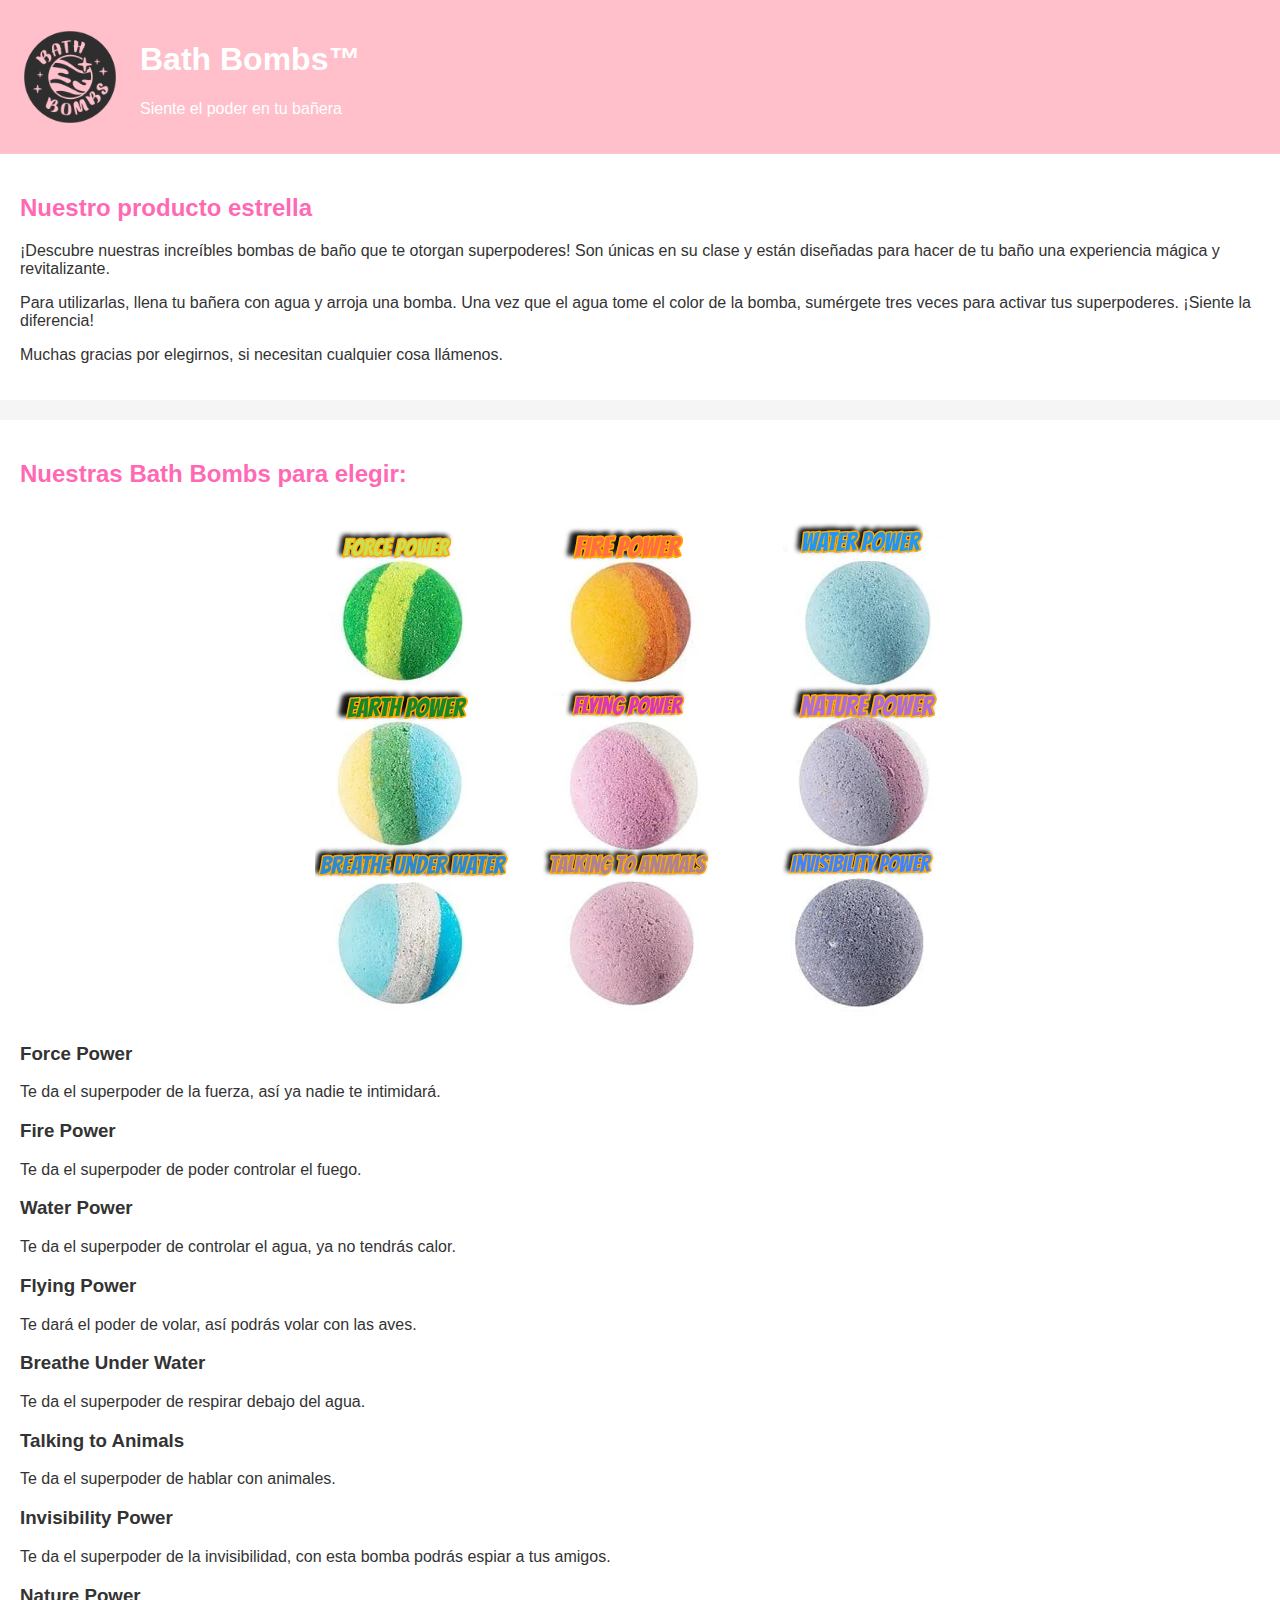
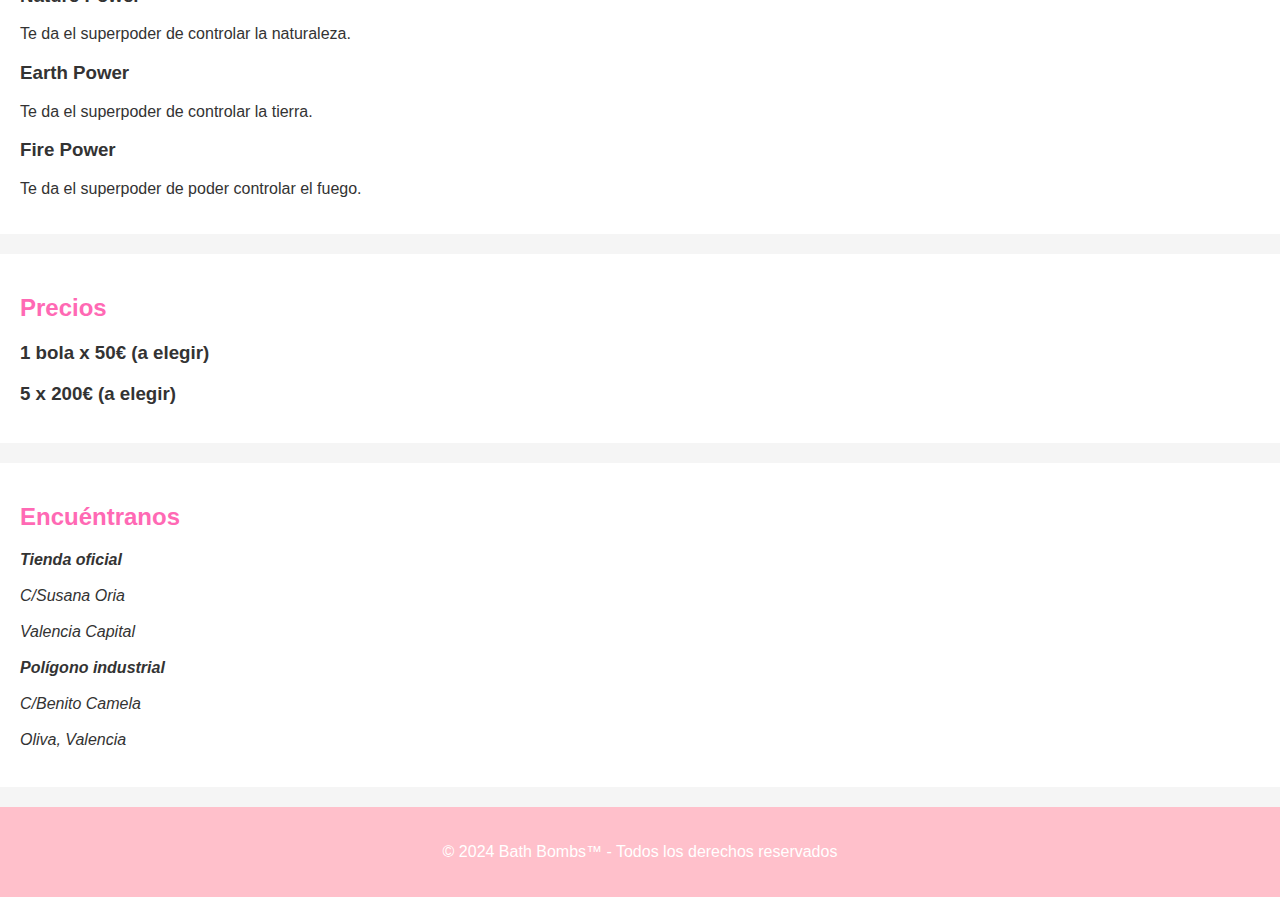
==== index.html @ c1de6c8b "bug fix v1.1.3" ====
<html lang="es"><head>
    <meta charset="UTF-8">
    <meta name="viewport" content="width=device-width, initial-scale=1.0">
    <title>Bath Bombs™ - ¡Descubre tus superpoderes!</title>
    <link rel="stylesheet" href="styles.css">
    <link rel="icon" href="src/img/bath_bomb.png" type="image/x-icon">
</head>
<body>
    <header>
    <div class="header-content">
        <img src="src/img/bath_bomb.png" alt="Logo de Bath Bombs">
        <div class="title">
            <h1>Bath Bombs™</h1>
            <p>Siente el poder en tu bañera</p>
        </div>
    </div>
    </header> 
    <section id="product">
        <h2>Nuestro producto estrella</h2>
        <p>¡Descubre nuestras increíbles bombas de baño que te otorgan superpoderes! Son únicas en su clase y están diseñadas para hacer de tu baño una experiencia mágica y revitalizante.</p>
        <p>Para utilizarlas, llena tu bañera con agua y arroja una bomba. Una vez que el agua tome el color de la bomba, sumérgete tres veces para activar tus superpoderes. ¡Siente la diferencia!</p>
        <p>Muchas gracias por elegirnos, si necesitan cualquier cosa llámenos.</p>
    </section>
    <section id="products">
        <h2>Nuestras Bath Bombs para elegir:</h2>
        <img src="src/img/Sense títol.jpeg" alt="Productos">
        <div class="product">
            <h3>Force Power</h3>
            <p>Te da el superpoder de la fuerza, así ya nadie te intimidará.</p>
        </div>
    
        <div class="product">
            <h3>Fire Power</h3>
            <p>Te da el superpoder de poder controlar el fuego.</p>
        </div>
    
        <div class="product">
            <h3>Water Power</h3>
            <p>Te da el superpoder de controlar el agua, ya no tendrás calor.</p>
        </div>
    
        <div class="product">
            <h3>Flying Power</h3>
            <p>Te dará el poder de volar, así podrás volar con las aves.</p>
        </div>
    
        <div class="product">
            <h3>Breathe Under Water</h3>
            <p>Te da el superpoder de respirar debajo del agua.</p>
        </div>
    
        <div class="product">
            <h3>Talking to Animals</h3>
            <p>Te da el superpoder de hablar con animales.</p>
        </div>
    
        <div class="product">
            <h3>Invisibility Power</h3>
            <p>Te da el superpoder de la invisibilidad, con esta bomba podrás espiar a tus amigos.</p>
        </div>
    
        <div class="product">
            <h3>Nature Power</h3>
            <p>Te da el superpoder de controlar la naturaleza.</p>
        </div>
    
        <div class="product">
            <h3>Earth Power</h3>
            <p>Te da el superpoder de controlar la tierra.</p>
        </div>
        <div class="product">
            <h3>Fire Power</h3>
            <p>Te da el superpoder de poder controlar el fuego.</p>
        </div>
    </section>
    <section id="precios">
        <h2>Precios</h2>
        <h3>1 bola x 50€ (a elegir)</h3>
        <h3>5 x 200€ (a elegir)</h3>
    </section>
    <section id="location">
        <h2>Encuéntranos</h2>
        <address>
            <strong>Tienda oficial</strong><br><br>
            C/Susana Oria<br><br>
            Valencia Capital<br><br>
        </address>     
        <address>
            <strong>Polígono industrial</strong><br><br>
            C/Benito Camela<br><br>
            Oliva, Valencia<br><br>
        </address>
    </section>
    <footer>
        <p>© 2024 Bath Bombs™ - Todos los derechos reservados</p>
    </footer>


</body>
</html>
---- styles.css ----
body {
    font-family: Arial, sans-serif;
    margin: 0;
    padding: 0;
    background-color: #f5f5f5;
    color: #333;
}

header {
    background-color: #FFC0CB; /* Rosa */
    color: #fff;
    text-align: left; /* Cambiado a izquierda */
    padding: 20px;
}

.header-content {
    display: flex; /* Usamos flexbox para alinear elementos */
    align-items: center; /* Centramos verticalmente */
}

header img {
    width: 100px; /* Ajusta el tamaño del logo según sea necesario */
    margin-right: 20px; /* Añadido margen derecho */
}

header .title {
    margin: 0;
}

section {
    padding: 20px;
    margin-bottom: 20px;
    background-color: #fff;
}

section h2 {
    color: #FF69B4; /* Rosa claro */
}

section img {
    display: block;
    margin: 0 auto 20px;
}

footer {
    background-color: #FFC0CB; /* Rosa */
    color: #fff;
    text-align: center;
    padding: 20px;
}
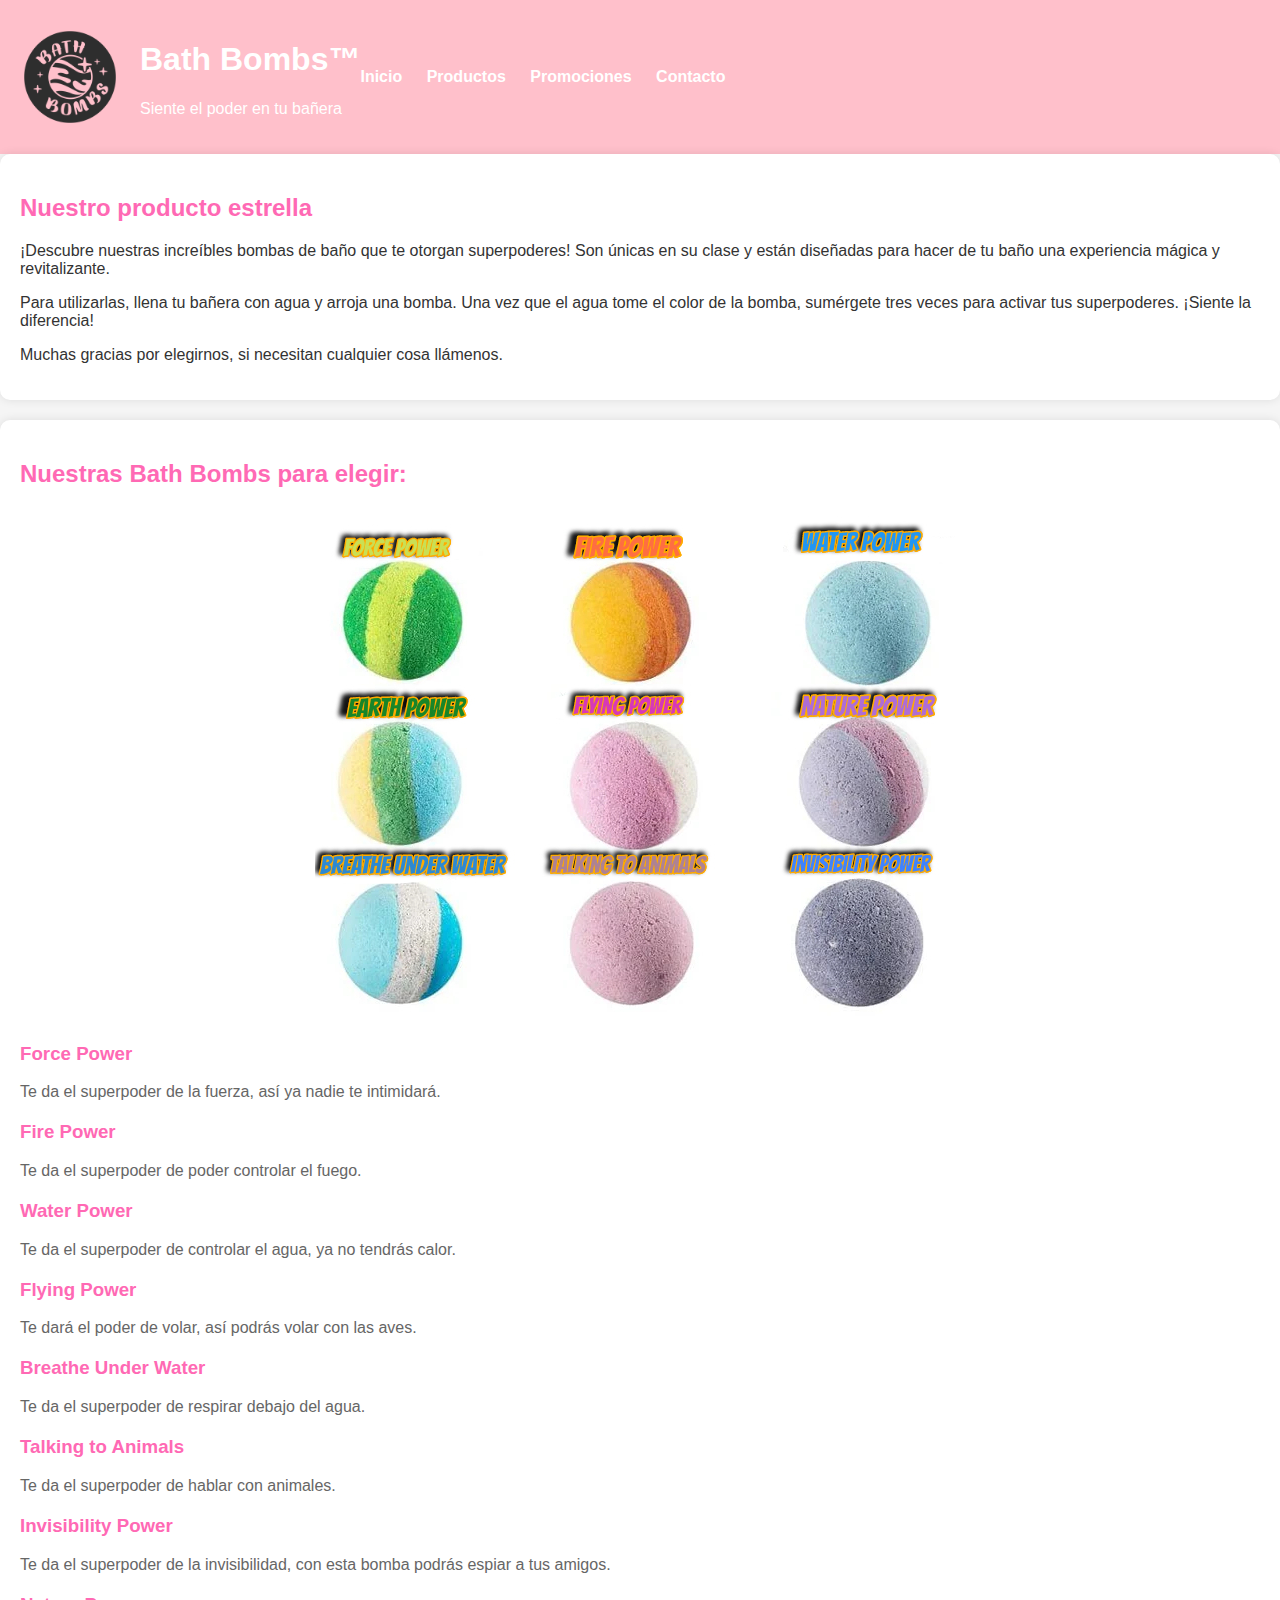
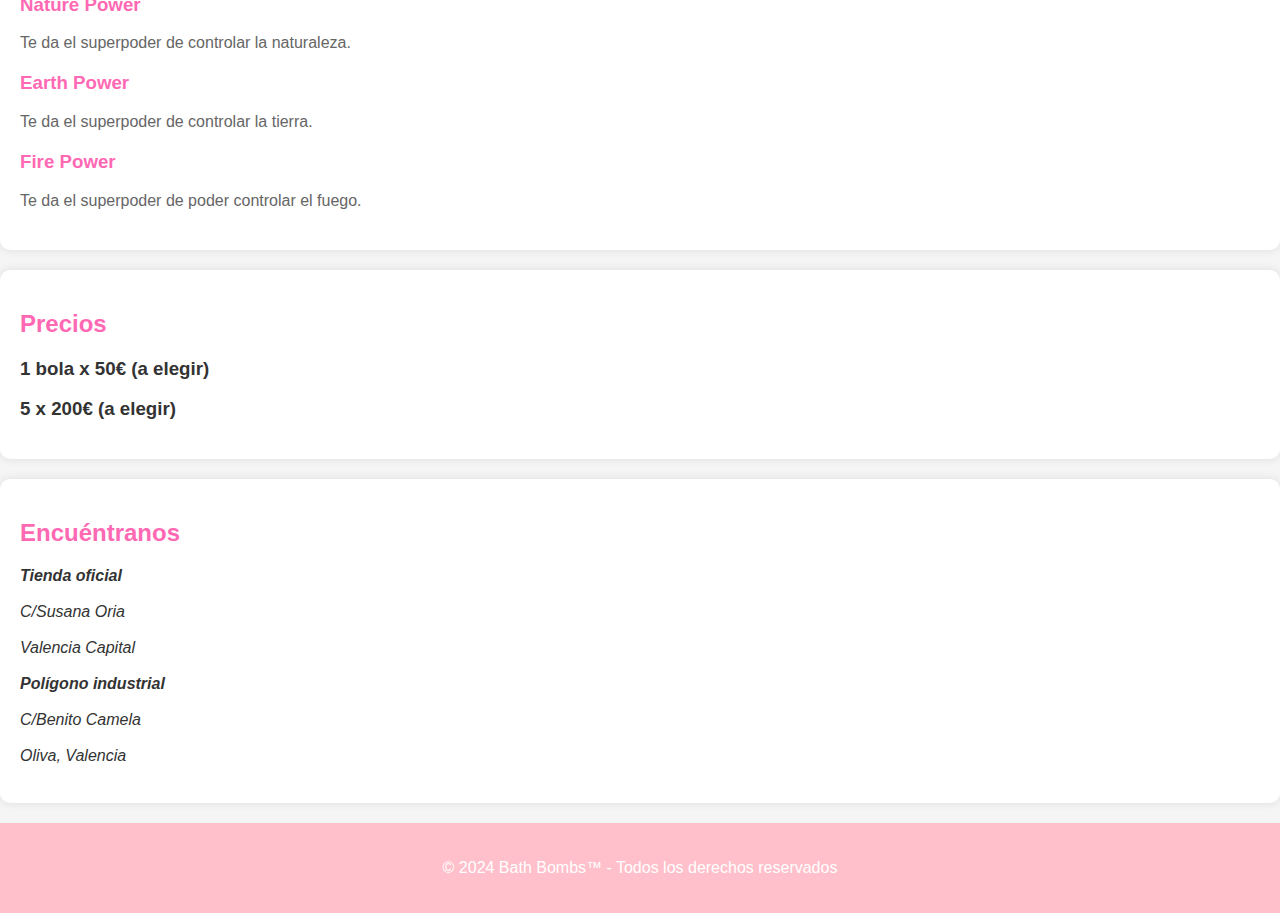
==== commit 94a22518: "beta v2.0.0" ====
--- a/index.html
+++ b/index.html
@@ -7,14 +7,22 @@
 </head>
 <body>
     <header>
-    <div class="header-content">
-        <img src="src/img/bath_bomb.png" alt="Logo de Bath Bombs">
-        <div class="title">
-            <h1>Bath Bombs™</h1>
-            <p>Siente el poder en tu bañera</p>
+        <div class="header-content">
+            <img src="src/img/bath_bomb.png" alt="Logo de Bath Bombs">
+            <div class="title">
+                <h1>Bath Bombs™</h1>
+                <p>Siente el poder en tu bañera</p>
+            </div>
+            <nav>
+                <ul>
+                    <li><a href="#">Inicio</a></li>
+                    <li><a href="productos.html">Productos</a></li>
+                    <li><a href="promociones.html">Promociones</a></li>
+                    <li><a href="contacto.html">Contacto</a></li>
+                </ul>
+            </nav>
         </div>
-    </div>
-    </header> 
+    </header>
     <section id="product">
         <h2>Nuestro producto estrella</h2>
         <p>¡Descubre nuestras increíbles bombas de baño que te otorgan superpoderes! Son únicas en su clase y están diseñadas para hacer de tu baño una experiencia mágica y revitalizante.</p>
--- a/styles.css
+++ b/styles.css
@@ -48,3 +48,51 @@
     text-align: center;
     padding: 20px;
 }
+
+/* Estilos para el menú de navegación */
+header nav ul {
+    list-style: none;
+    margin: 0;
+    padding: 0;
+}
+
+header nav ul li {
+    display: inline;
+    margin-right: 20px;
+}
+
+header nav ul li a {
+    text-decoration: none;
+    color: #fff;
+    font-weight: bold;
+}
+
+/* Estilos para las secciones */
+section {
+    padding: 20px;
+    margin-bottom: 20px;
+    background-color: #fff;
+    border-radius: 10px;
+    box-shadow: 0 0 10px rgba(0, 0, 0, 0.1);
+}
+
+section h2 {
+    color: #FF69B4;
+}
+
+section p {
+    color: #333;
+}
+
+/* Estilos para los productos */
+.product {
+    margin-bottom: 20px;
+}
+
+.product h3 {
+    color: #FF69B4;
+}
+
+.product p {
+    color: #666;
+}
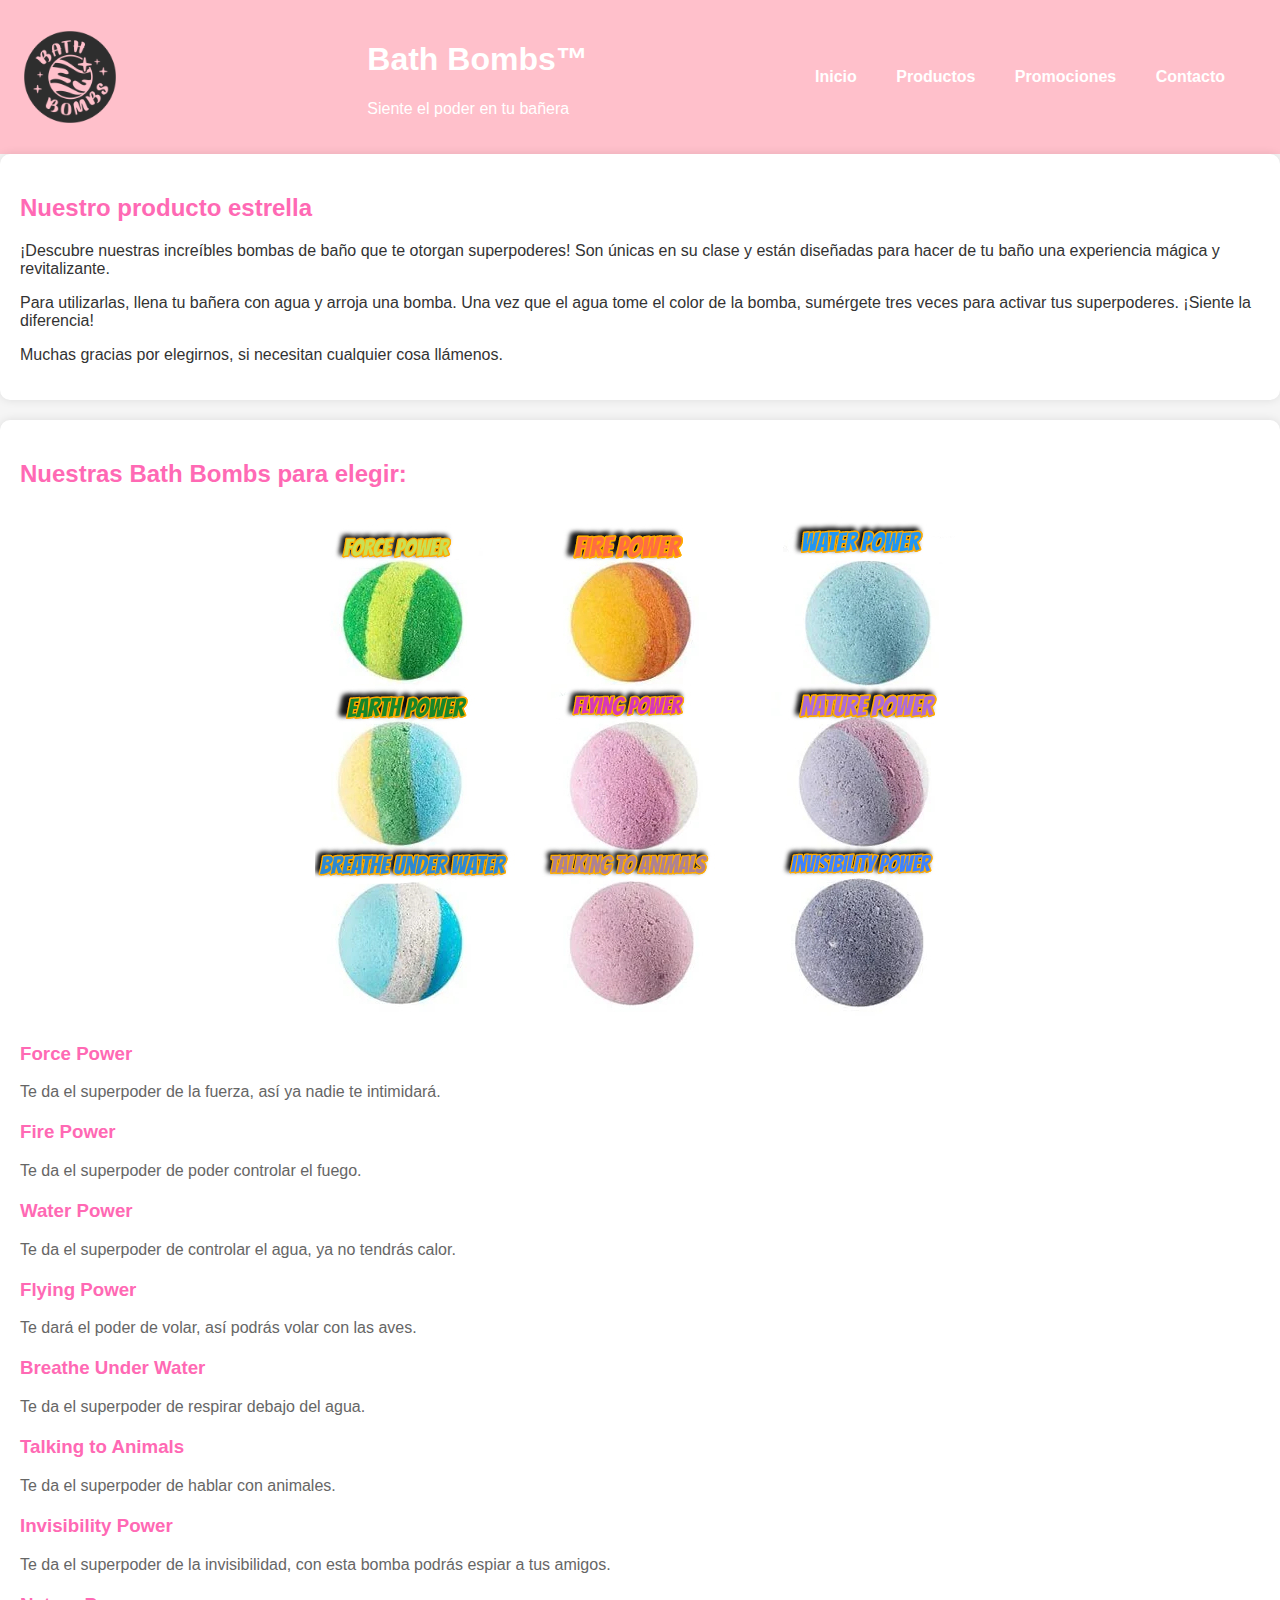
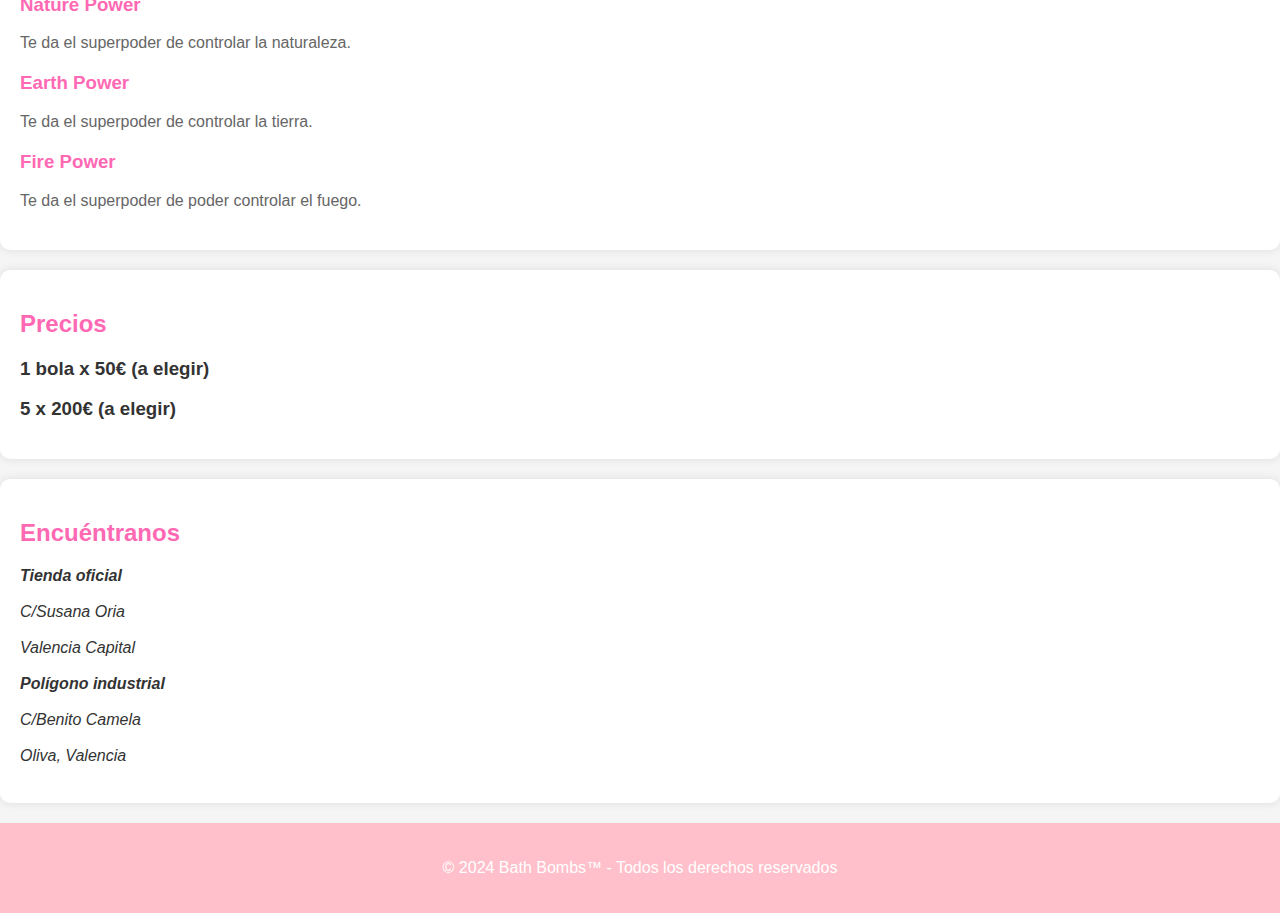
==== commit 2e290e26: "menu fix" ====
--- a/index.html
+++ b/index.html
@@ -15,8 +15,8 @@
             </div>
             <nav>
                 <ul>
-                    <li><a href="#">Inicio</a></li>
-                    <li><a href="productos.html">Productos</a></li>
+                    <li><a href="index.html">Inicio</a></li>
+                    <li><a href="#">Productos</a></li>
                     <li><a href="promociones.html">Promociones</a></li>
                     <li><a href="contacto.html">Contacto</a></li>
                 </ul>
--- a/styles.css
+++ b/styles.css
@@ -96,3 +96,71 @@
 .product p {
     color: #666;
 }
+
+body {
+    font-family: Arial, sans-serif;
+    margin: 0;
+    padding: 0;
+    background-color: #f5f5f5;
+    color: #333;
+}
+
+header {
+    background-color: #FFC0CB; /* Rosa */
+    color: #fff;
+    text-align: left; /* Cambiado a izquierda */
+    padding: 20px;
+}
+
+.header-content {
+    display: flex; /* Usamos flexbox para alinear elementos */
+    align-items: center; /* Centramos verticalmente */
+    justify-content: space-between; /* Distribuye los elementos uniformemente */
+}
+
+header img {
+    width: 100px; /* Ajusta el tamaño del logo según sea necesario */
+    margin-right: 20px; /* Añadido margen derecho */
+}
+
+header nav ul {
+    list-style: none;
+    padding: 0;
+    margin: 0;
+}
+
+header nav ul li {
+    display: inline;
+}
+
+header nav ul li a {
+    text-decoration: none;
+    color: #fff;
+    margin-right: 15px;
+}
+
+header .title {
+    margin: 0;
+}
+
+section {
+    padding: 20px;
+    margin-bottom: 20px;
+    background-color: #fff;
+}
+
+section h2 {
+    color: #FF69B4; /* Rosa claro */
+}
+
+section img {
+    display: block;
+    margin: 0 auto 20px;
+}
+
+footer {
+    background-color: #FFC0CB; /* Rosa */
+    color: #fff;
+    text-align: center;
+    padding: 20px;
+}
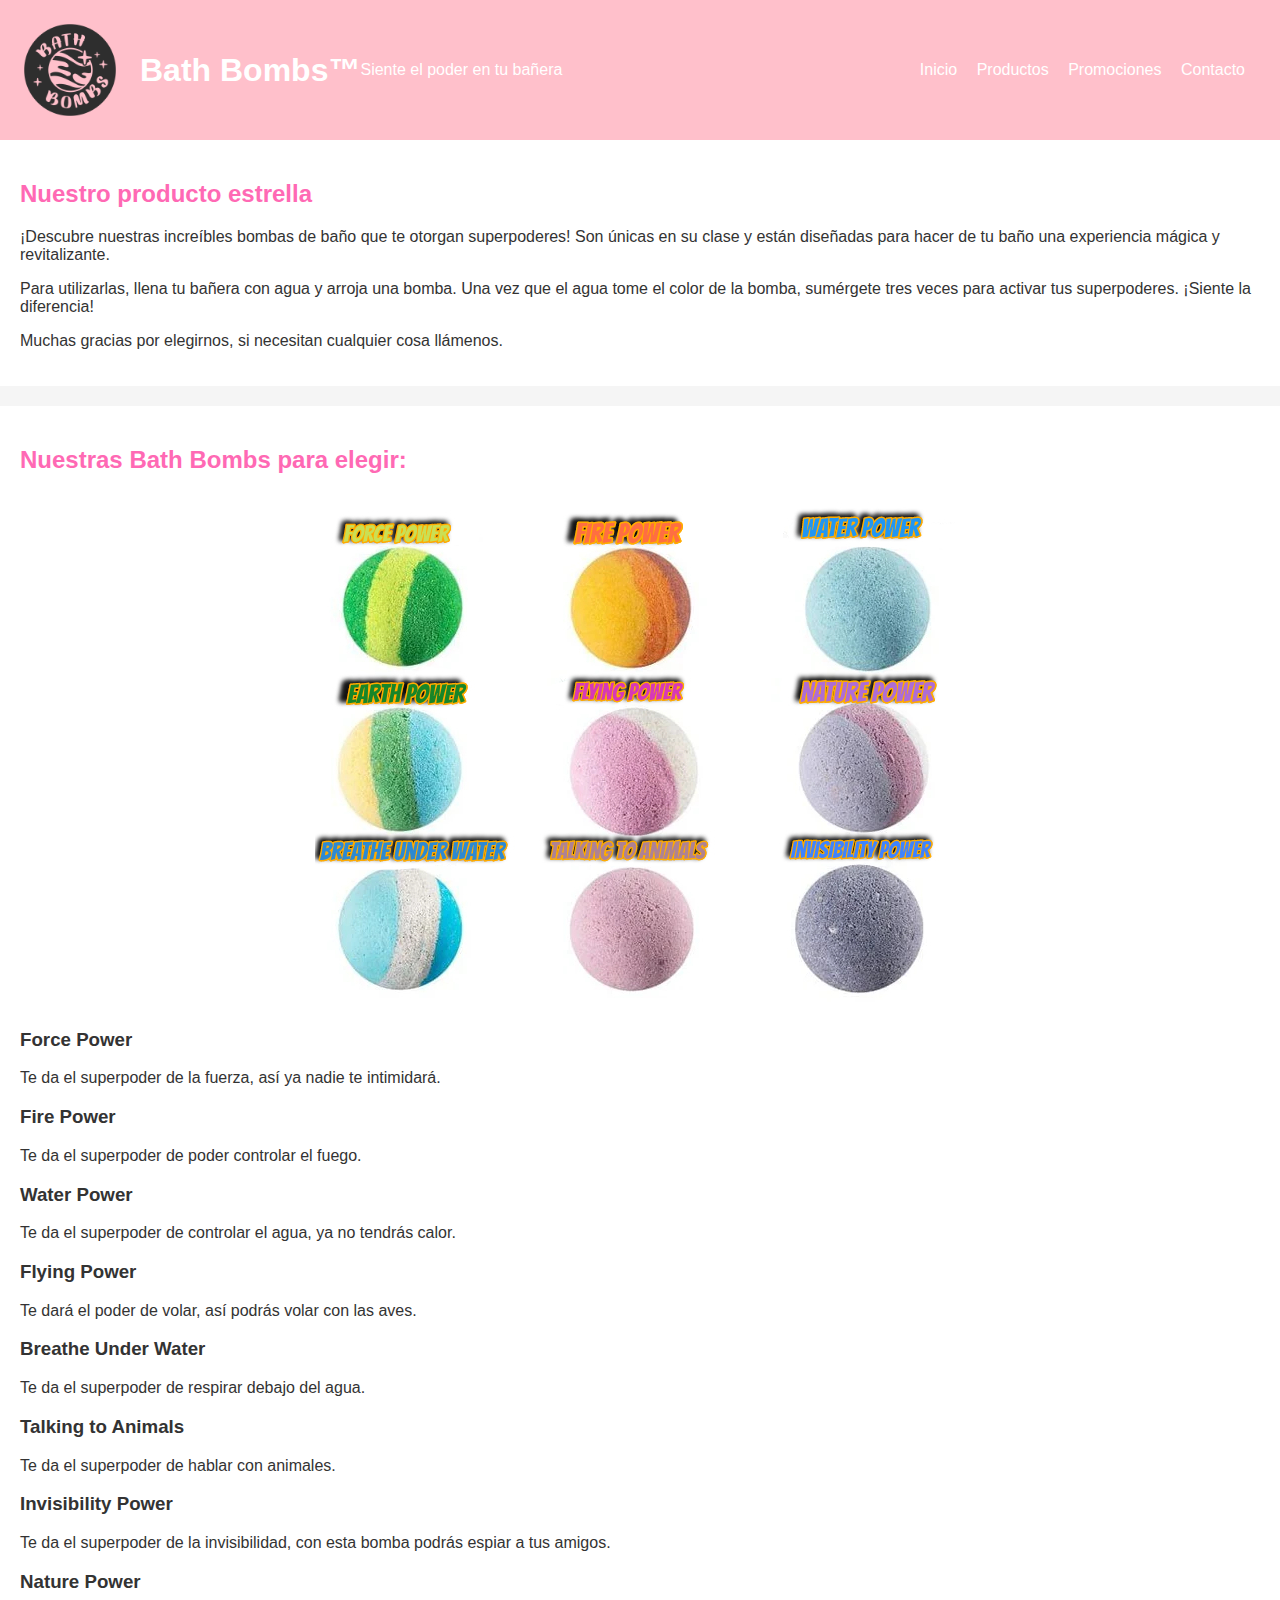
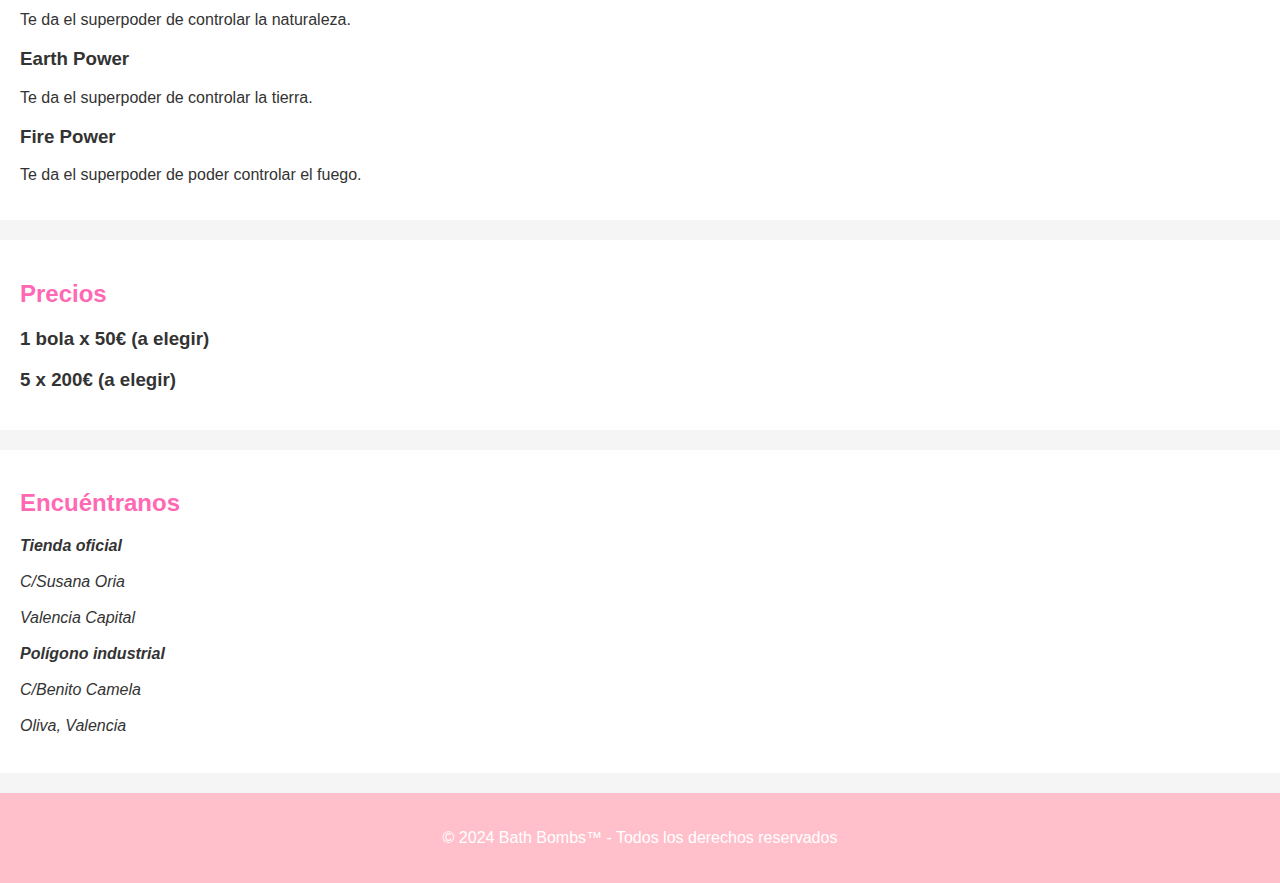
==== commit c9d6ef8e: "update menu 3" ====
--- a/index.html
+++ b/index.html
@@ -1,4 +1,6 @@
-<html lang="es"><head>
+<!DOCTYPE html>
+<html lang="es">
+<head>
     <meta charset="UTF-8">
     <meta name="viewport" content="width=device-width, initial-scale=1.0">
     <title>Bath Bombs™ - ¡Descubre tus superpoderes!</title>
@@ -8,15 +10,15 @@
 <body>
     <header>
         <div class="header-content">
-            <img src="src/img/bath_bomb.png" alt="Logo de Bath Bombs">
             <div class="title">
+                <img src="src/img/bath_bomb.png" alt="Logo de Bath Bombs">
                 <h1>Bath Bombs™</h1>
                 <p>Siente el poder en tu bañera</p>
             </div>
             <nav>
                 <ul>
-                    <li><a href="index.html">Inicio</a></li>
-                    <li><a href="#">Productos</a></li>
+                    <li><a href="#">Inicio</a></li>
+                    <li><a href="productos.html">Productos</a></li>
                     <li><a href="promociones.html">Promociones</a></li>
                     <li><a href="contacto.html">Contacto</a></li>
                 </ul>
--- a/styles.css
+++ b/styles.css
@@ -9,118 +9,24 @@
 header {
     background-color: #FFC0CB; /* Rosa */
     color: #fff;
-    text-align: left; /* Cambiado a izquierda */
+    text-align: left;
     padding: 20px;
 }
 
 .header-content {
-    display: flex; /* Usamos flexbox para alinear elementos */
-    align-items: center; /* Centramos verticalmente */
+    display: flex;
+    align-items: center;
+    justify-content: space-between;
+}
+
+.header-content .title {
+    display: flex;
+    align-items: center;
 }
 
 header img {
-    width: 100px; /* Ajusta el tamaño del logo según sea necesario */
-    margin-right: 20px; /* Añadido margen derecho */
-}
-
-header .title {
-    margin: 0;
-}
-
-section {
-    padding: 20px;
-    margin-bottom: 20px;
-    background-color: #fff;
-}
-
-section h2 {
-    color: #FF69B4; /* Rosa claro */
-}
-
-section img {
-    display: block;
-    margin: 0 auto 20px;
-}
-
-footer {
-    background-color: #FFC0CB; /* Rosa */
-    color: #fff;
-    text-align: center;
-    padding: 20px;
-}
-
-/* Estilos para el menú de navegación */
-header nav ul {
-    list-style: none;
-    margin: 0;
-    padding: 0;
-}
-
-header nav ul li {
-    display: inline;
+    width: 100px;
     margin-right: 20px;
-}
-
-header nav ul li a {
-    text-decoration: none;
-    color: #fff;
-    font-weight: bold;
-}
-
-/* Estilos para las secciones */
-section {
-    padding: 20px;
-    margin-bottom: 20px;
-    background-color: #fff;
-    border-radius: 10px;
-    box-shadow: 0 0 10px rgba(0, 0, 0, 0.1);
-}
-
-section h2 {
-    color: #FF69B4;
-}
-
-section p {
-    color: #333;
-}
-
-/* Estilos para los productos */
-.product {
-    margin-bottom: 20px;
-}
-
-.product h3 {
-    color: #FF69B4;
-}
-
-.product p {
-    color: #666;
-}
-
-body {
-    font-family: Arial, sans-serif;
-    margin: 0;
-    padding: 0;
-    background-color: #f5f5f5;
-    color: #333;
-}
-
-header {
-    background-color: #FFC0CB; /* Rosa */
-    color: #fff;
-    text-align: left; /* Cambiado a izquierda */
-    padding: 20px;
-}
-
-.header-content {
-    display: flex; /* Usamos flexbox para alinear elementos */
-    align-items: center; /* Centramos verticalmente */
-    justify-content: space-between; /* Distribuye los elementos uniformemente */
-}
-
-header img {
-    width: 100px; /* Ajusta el tamaño del logo según sea necesario */
-    margin-right: 20px; /* Añadido margen derecho */
 }
 
 header nav ul {
@@ -139,10 +45,6 @@
     margin-right: 15px;
 }
 
-header .title {
-    margin: 0;
-}
-
 section {
     padding: 20px;
     margin-bottom: 20px;
@@ -150,7 +52,7 @@
 }
 
 section h2 {
-    color: #FF69B4; /* Rosa claro */
+    color: #FF69B4;
 }
 
 section img {
@@ -159,7 +61,7 @@
 }
 
 footer {
-    background-color: #FFC0CB; /* Rosa */
+    background-color: #FFC0CB;
     color: #fff;
     text-align: center;
     padding: 20px;
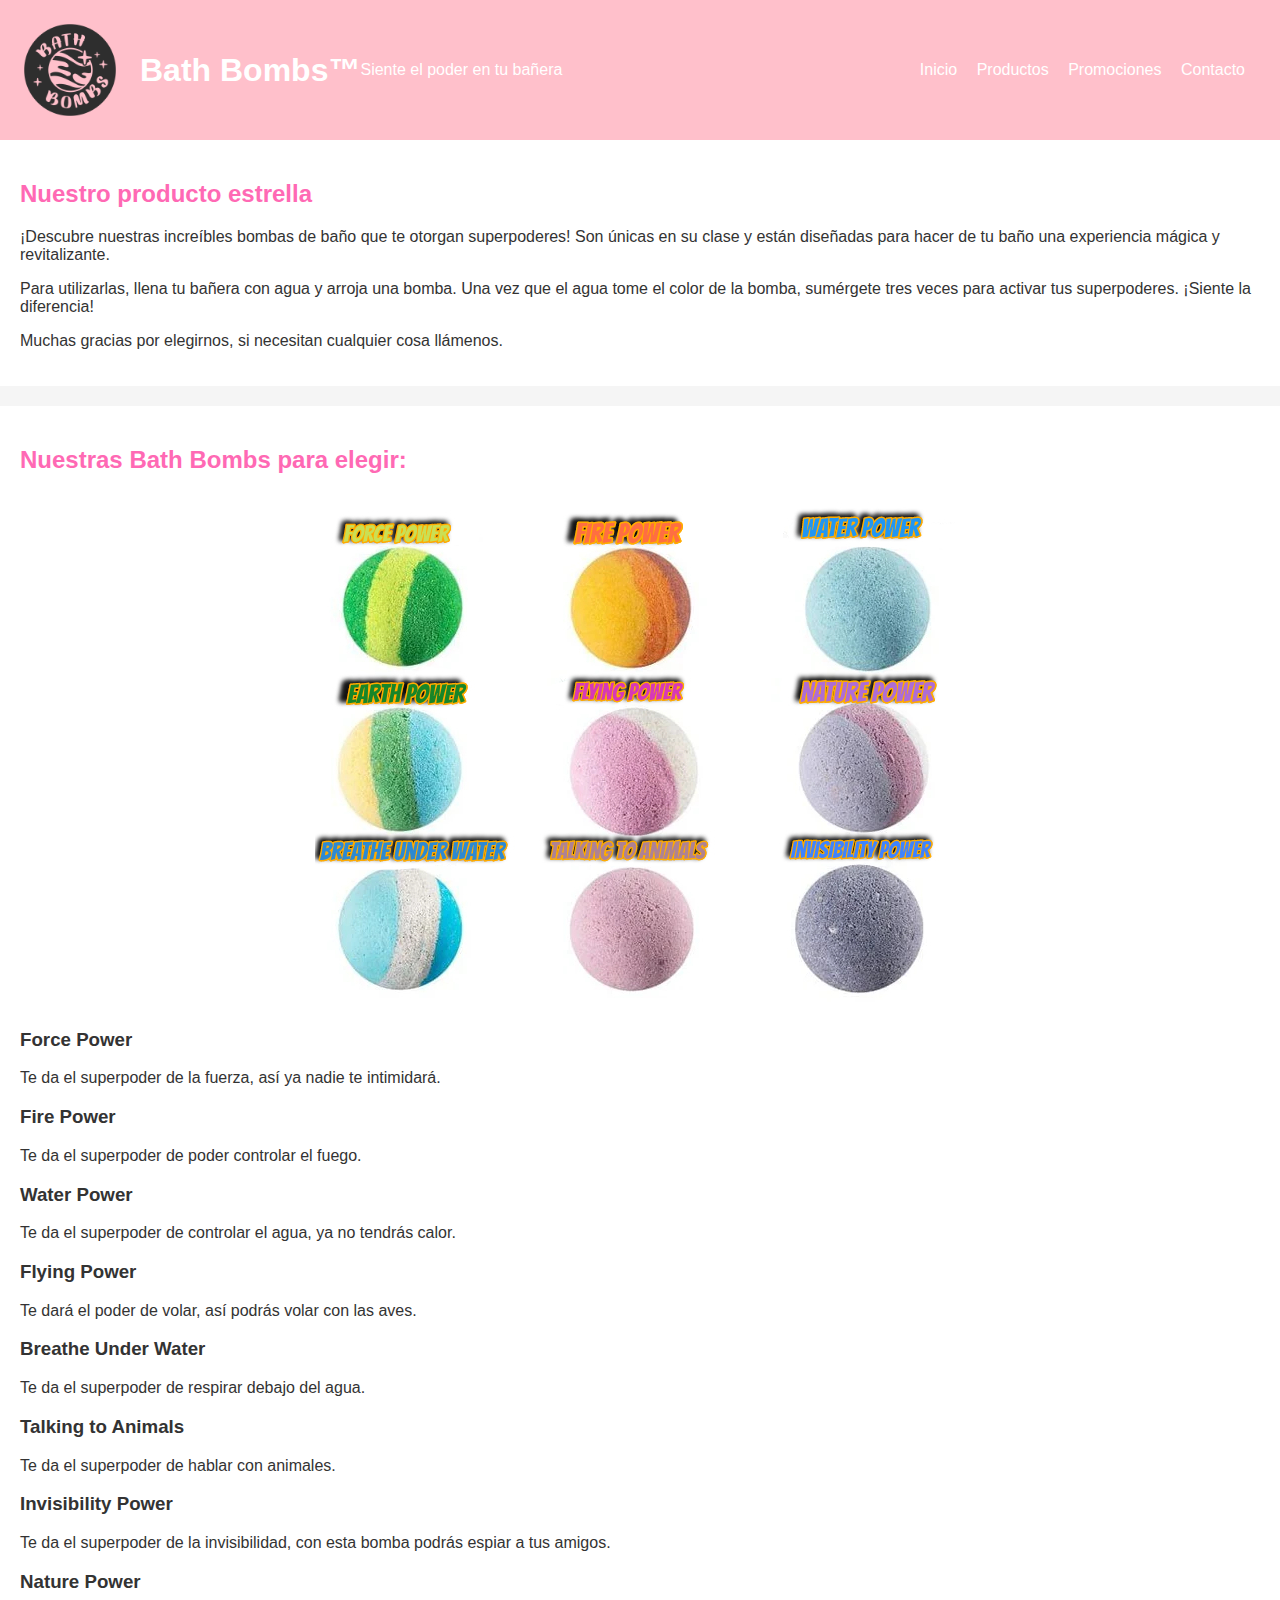
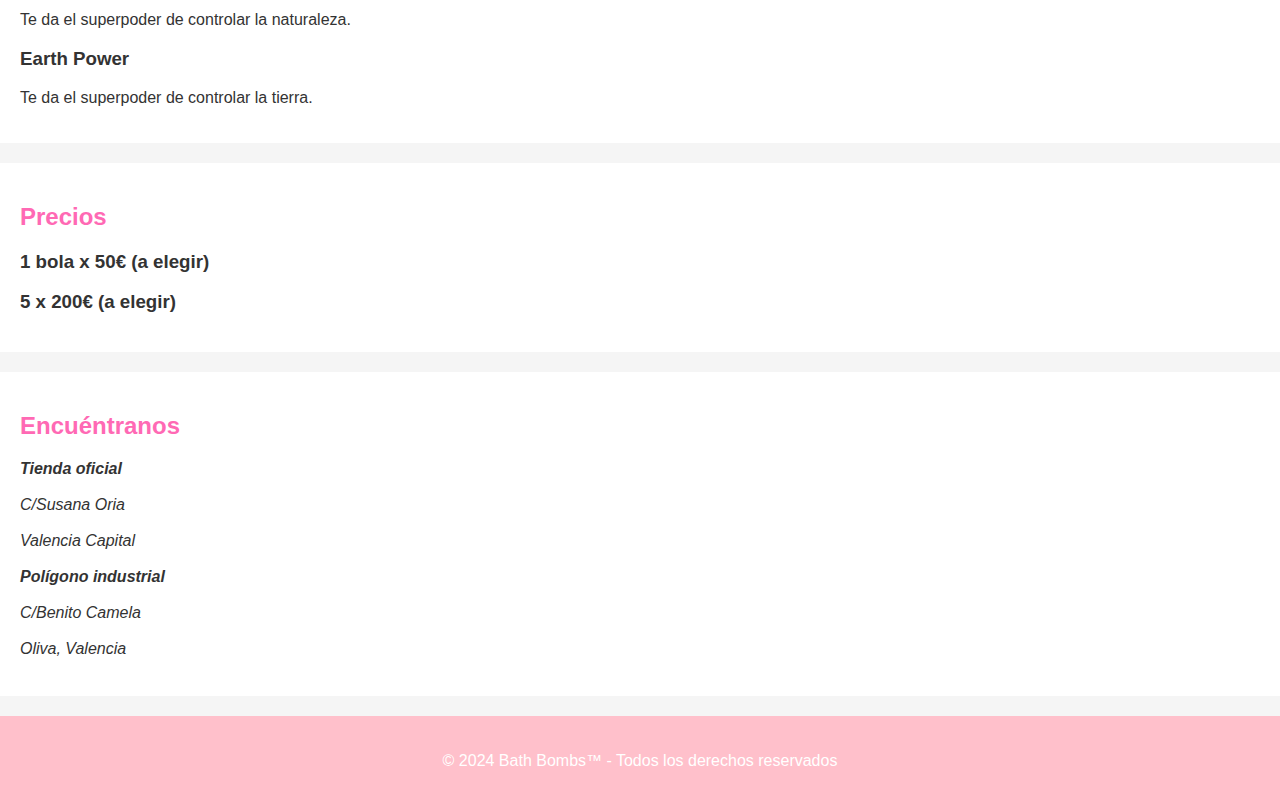
==== commit 8a5d26a6: "fix" ====
--- a/index.html
+++ b/index.html
@@ -18,9 +18,9 @@
             <nav>
                 <ul>
                     <li><a href="#">Inicio</a></li>
-                    <li><a href="productos.html">Productos</a></li>
-                    <li><a href="promociones.html">Promociones</a></li>
-                    <li><a href="contacto.html">Contacto</a></li>
+                    <li><a href="./productos/">Productos</a></li>
+                    <li><a href="./promociones/">Promociones</a></li>
+                    <li><a href="./contacto/">Contacto</a></li>
                 </ul>
             </nav>
         </div>
@@ -78,10 +78,6 @@
             <h3>Earth Power</h3>
             <p>Te da el superpoder de controlar la tierra.</p>
         </div>
-        <div class="product">
-            <h3>Fire Power</h3>
-            <p>Te da el superpoder de poder controlar el fuego.</p>
-        </div>
     </section>
     <section id="precios">
         <h2>Precios</h2>
